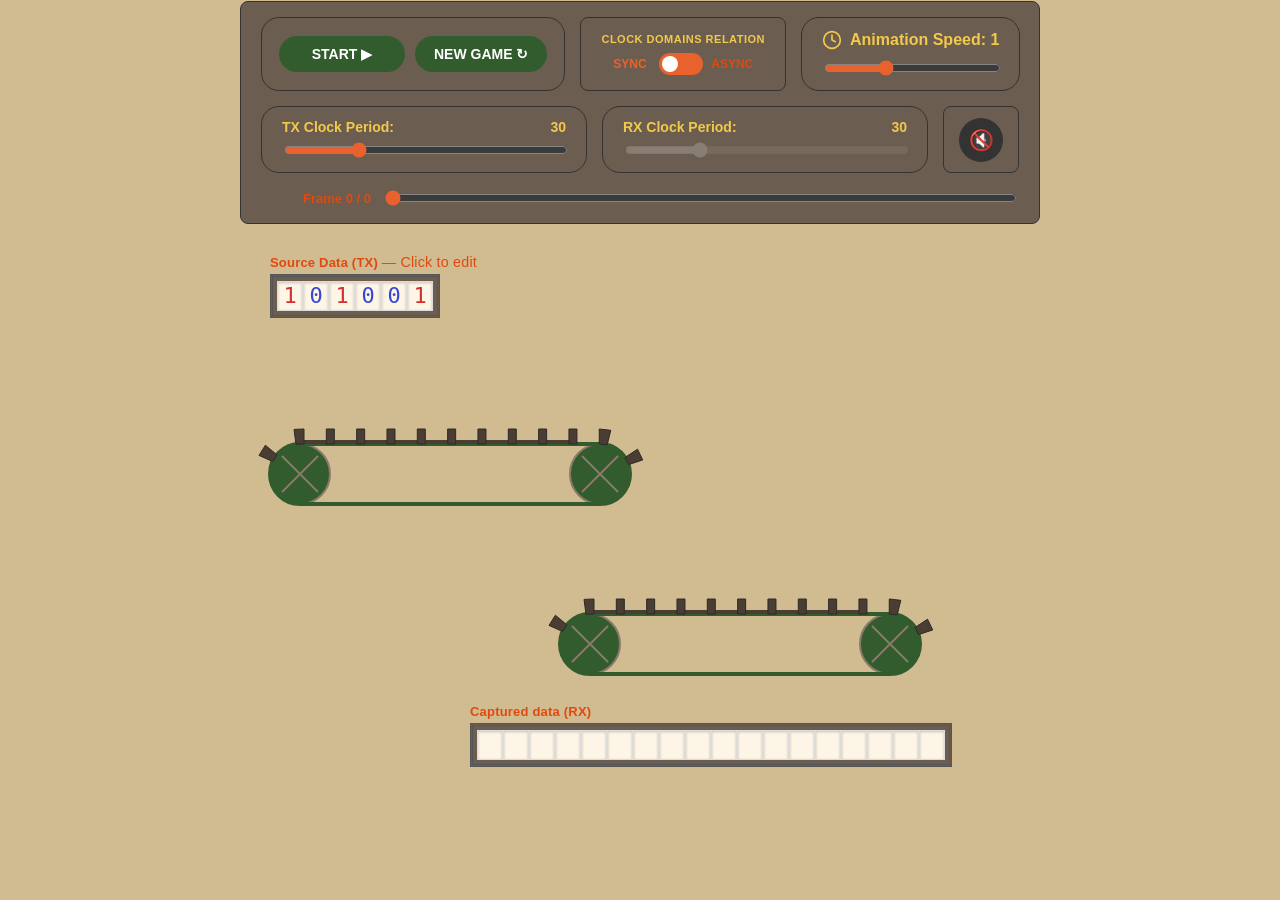
==== posts/cdc/demos/demo2.html @ a6453638 "Updated project with latest local changes" ====
<!DOCTYPE html>
<html lang="en">
<head>
<meta charset="UTF-8">
<title>CDC Demo 2: Clock Domain Crossing</title>
<link rel="stylesheet" href="../../../shared/css/demo-controls.css">
</head>
<body>

<div class="control-panel-wrapper">

  <div class="top-row">
    <div class="buttons-box">
      <button id="btnPlay">START &#9654;</button>
      <button id="btnReset">NEW GAME &#8635;</button>
    </div>
    
    <div class="sync-box">
      <div class="sync-label">Clock Domains Relation</div>
      <div class="toggle-row">
        <span class="toggle-side-label active" id="labelSync">SYNC</span>
        <div class="toggle-track" id="syncToggle" title="Switch between Sync and Async mode">
          <div class="toggle-thumb"></div>
        </div>
        <span class="toggle-side-label" id="labelAsync">ASYNC</span>
      </div>
    </div>

    <div class="speed-box">
      <div class="speed-header">
        <svg width="20" height="20" viewBox="0 0 24 24" fill="none" stroke="currentColor" stroke-width="2" stroke-linecap="round" stroke-linejoin="round"><circle cx="12" cy="12" r="10"></circle><polyline points="12 6 12 12 16 14"></polyline></svg>
        <span>Animation Speed: <span id="vAnimSpeed">1.0</span></span>
      </div>
      <input type="range" id="slAnimSpeed" min="0" max="3" step="0.1" value="1.0">
    </div>
  </div>
  
  <div class="bottom-row">
    <div class="step-box">
      <div class="step-header">
        <span>TX Clock Period:</span>
        <span id="vStepA">30</span>
      </div>
      <input type="range" id="slStepA" min="20" max="60" step="2" value="30">
    </div>
    
    <div class="step-box">
      <div class="step-header">
        <span>RX Clock Period:</span>
        <span id="vStepB">30</span>
      </div>
      <input type="range" id="slStepB" min="20" max="60" step="2" value="30">
    </div>

    <div class="sound-box">
      <button id="btnSound" class="btn-sound" title="Sound ON/OFF">&#128263;</button>
    </div>
  </div>

  <div class="scrubber-row">
    <span class="scrubber-label" id="vTimeline">Frame 0 / 0</span>
    <input type="range" id="slTimeline" min="0" max="1000" step="1" value="0">
  </div>
</div>

<div class="canvas-container">
  <div class="tableau-wrapper a" id="tableauAWrapper">
    <div class="tableau-title">Source Data (TX) <span id="editHint" style="font-size: 1.1em; color: var(--edit-hint); font-weight: normal; text-transform: none;">— Click to edit</span></div>
    <div id="tableauA" class="tableau tableau-a"></div>
  </div>

  <div class="tableau-wrapper" id="tableauBWrapper">
    <div class="tableau-title">Captured data (RX)</div>
    <div id="tableauB" class="tableau tableau-b"></div>
  </div>

  <canvas id="view" width="800" height="600"></canvas>
</div>

<script src="demo2.js"></script>
</body>
</html>
---- shared/css/demo-controls.css ----
/* Shared demo control panel styles */
@import url('../../palette.css');
/* Ball colors (shared by all demos) */
:root {
  --ball-1-hi:  #ffb3b3;
  --ball-1-mid: #e53935;
  --ball-1-lo:  #8e0000;
  --ball-0-hi:  #82b1ff;
  --ball-0-mid: #1e88e5;
  --ball-0-lo:  #0d47a1;
}

body {
  background: var(--demo-bg);
  color: var(--demo-text);
  font-family: 'Segoe UI', Tahoma, Geneva, Verdana, sans-serif;
  display: flex;
  flex-direction: column;
  align-items: center;
  padding-top: 1px;
  margin: 0;
}

.control-panel-wrapper {
  width: 800px;
  background: var(--demo-surface);
  border: 1px solid var(--demo-border);
  border-radius: 8px;
  padding: 15px 20px;
  box-sizing: border-box;
  margin-bottom: 0px;
}

.panel-header {
  font-weight: 800;
  font-size: 15px;
  margin-bottom: 12px;
  text-transform: uppercase;
  letter-spacing: 0.5px;
  color: var(--demo-text-muted);
}

.top-row {
  display: flex;
  gap: 15px;
  margin-bottom: 15px;
}

.buttons-box, .speed-box, .step-box {
  background: var(--demo-surface);
  border: 1px solid var(--demo-border);
  border-radius: 18px;
  padding: 12px 20px;
  display: flex;
  align-items: center;
}

.buttons-box {
  gap: 10px;
  flex: 0 0 auto;
  padding-left: 17px;
  padding-right: 17px;
}

.speed-box {
  flex: 1;
  display: flex;
  flex-direction: column;
  align-items: stretch;
  gap: 8px;
}

.speed-header {
  display: flex;
  justify-content: flex-start;
  align-items: center;
  gap: 8px;
  font-weight: 600;
  font-size: 16px;
  color: var(--demo-text);
  white-space: nowrap;
}

.bottom-row {
  display: flex;
  gap: 15px;
}

.step-box {
  flex: 1;
  display: flex;
  flex-direction: column;
  align-items: stretch;
  padding: 12px 20px;
}

.step-header {
  display: flex;
  justify-content: space-between;
  width: 100%;
  margin-bottom: 5px;
  font-weight: 600;
  font-size: 14px;
  color: var(--demo-text);
}

.sound-box {
  background: var(--demo-surface);
  border: 1px solid var(--demo-border);
  border-radius: 8px;
  display: flex;
  align-items: center;
  justify-content: center;
  padding: 0 15px;
  flex: 0 0 auto;
}

button {
  padding: 10px 19px;
  min-width: 126px;
  justify-content: center;
  font-family: inherit;
  font-weight: bold;
  font-size: 14px;
  color: var(--demo-on-btn);
  background: var(--demo-btn);
  border: none;
  border-radius: 20px;
  cursor: pointer;
  transition: background 0.2s, opacity 0.2s;
  display: flex;
  align-items: center;
  gap: 6px;
}

button:hover {
  background: var(--demo-accent) !important;
}

button:disabled {
  opacity: 0.4;
  cursor: not-allowed;
  background: var(--demo-btn) !important;
}

.btn-sound {
  width: 44px;
  height: 44px;
  min-width: 44px;
  padding: 0 !important;
  border-radius: 50% !important;
  display: flex;
  align-items: center;
  justify-content: center;
  font-size: 20px;
  background: var(--demo-border) !important;
}

input[type="range"] {
  width: 100%;
  cursor: pointer;
  accent-color: var(--demo-accent);
  background-color: var(--demo-border);
  border-radius: 4px;
}
input[type="range"]:disabled { opacity: 0.3; cursor: not-allowed; }

.canvas-container {
  position: relative;
  display: inline-block;
  width: 800px;
}

canvas {
  background: var(--demo-bg);
  border-radius: 6px;
}

.tableau-wrapper {
  position: absolute;
  display: flex;
  flex-direction: column;
  align-items: flex-start;
  gap: 4px;
  pointer-events: none;
}

.tableau-wrapper.clone {
  transition: top 2s ease-in-out;
  z-index: 10;
}

.tableau-wrapper.faded {
  opacity: 0.25;
  transition: opacity 1s ease;
}

.result-text {
  position: absolute;
  left: 50px;
  top: 35px;
  font-size: 24px;
  font-weight: bold;
  opacity: 0;
  transition: opacity 0.5s;
  z-index: 5;
}

.result-text.visible {
  opacity: 1;
}

.tableau-title {
  font-size: 13px;
  font-weight: 700;
  color: var(--demo-text-muted);
  letter-spacing: 0.2px;
  pointer-events: none;
  user-select: none;
}

.tableau-wrapper.a {
  left: 30px;
  top: 30px;
}

.tableau {
  display: inline-grid;
  grid-auto-flow: column;
  gap: 0;
  padding: 4px;
  background: var(--demo-surface);
  border: 3px double #555;
  box-sizing: border-box;
  position: relative;
  --cell-w: 26px;
  --tableau-pad: 4px;
  --tableau-border: 3px;
  pointer-events: auto;
}

.tableau.tableau-a.gate-open::after {
  content: "";
  position: absolute;
  left: 0;
  bottom: calc(-1 * var(--tableau-border));
  width: calc(var(--cell-w) + var(--tableau-pad));
  height: calc(var(--tableau-pad) + var(--tableau-border));
  background: var(--demo-bg);
  pointer-events: none;
  z-index: 2;
}

.tableau.tableau-b.gate-open::after {
  content: "";
  position: absolute;
  right: 0;
  top: calc(-1 * var(--tableau-border));
  width: calc(var(--cell-w) + var(--tableau-pad));
  height: calc(var(--tableau-pad) + var(--tableau-border));
  background: var(--demo-bg);
  pointer-events: none;
  z-index: 2;
}

.tableau-cell {
  width: 26px;
  height: 30px;
  display: flex;
  align-items: center;
  justify-content: center;
  font-family: monospace;
  font-size: 22px;
  line-height: 1;
  border: 1px solid #dcdcdc;
  background: #fdf5e6;
  box-shadow: inset 0 1px 3px rgba(0,0,0,0.2);
  user-select: none;
  cursor: pointer;
  box-sizing: border-box;
  position: relative;
  z-index: 1;
}

/* Sync/Async toggle */
.sync-box {
  background: var(--demo-surface);
  border: 1px solid var(--demo-border);
  border-radius: 8px;
  padding: 12px 20px;
  display: flex;
  flex-direction: column;
  align-items: center;
  justify-content: center;
  gap: 8px;
  flex: 0 0 auto;
}

.sync-label {
  font-size: 11px;
  font-weight: 700;
  text-transform: uppercase;
  letter-spacing: 0.5px;
  color: var(--demo-text);
}

.toggle-row {
  display: flex;
  align-items: center;
  gap: 8px;
}

.toggle-side-label {
  font-size: 12px;
  font-weight: 700;
  color: var(--demo-text-muted);
  transition: color 0.2s;
  min-width: 38px;
}

.toggle-side-label.active {
  color: var(--demo-accent);
}

.toggle-track {
  position: relative;
  width: 44px;
  height: 22px;
  background: var(--demo-accent);
  border-radius: 11px;
  cursor: pointer;
  transition: background 0.2s;
  flex-shrink: 0;
}

.toggle-track.async-mode {
  background: var(--demo-btn);
}

.toggle-track.disabled-toggle {
  opacity: 0.35;
  cursor: not-allowed;
}

.toggle-thumb {
  position: absolute;
  top: 3px;
  left: 3px;
  width: 16px;
  height: 16px;
  background: var(--demo-on-btn);
  border-radius: 50%;
  transition: left 0.2s;
  pointer-events: none;
}

.toggle-track.async-mode .toggle-thumb {
  left: 25px;
}

.tableau-cell.disabled { cursor: not-allowed; }
.tableau-cell.empty { color: transparent; }
.digit-1 { color: #d32f2f; }
.digit-0 { color: #3545d6; }
.digit-1-light { color: #ef9a9a; }
.digit-0-light { color: #90caf9; }
.hidden { display: none !important; }

.scrubber-row {
  display: flex;
  align-items: center;
  gap: 12px;
  margin-top: 15px;
}

.scrubber-label {
  font-size: 13px;
  font-weight: 600;
  color: var(--demo-text-muted);
  white-space: nowrap;
  min-width: 110px;
  text-align: right;
}
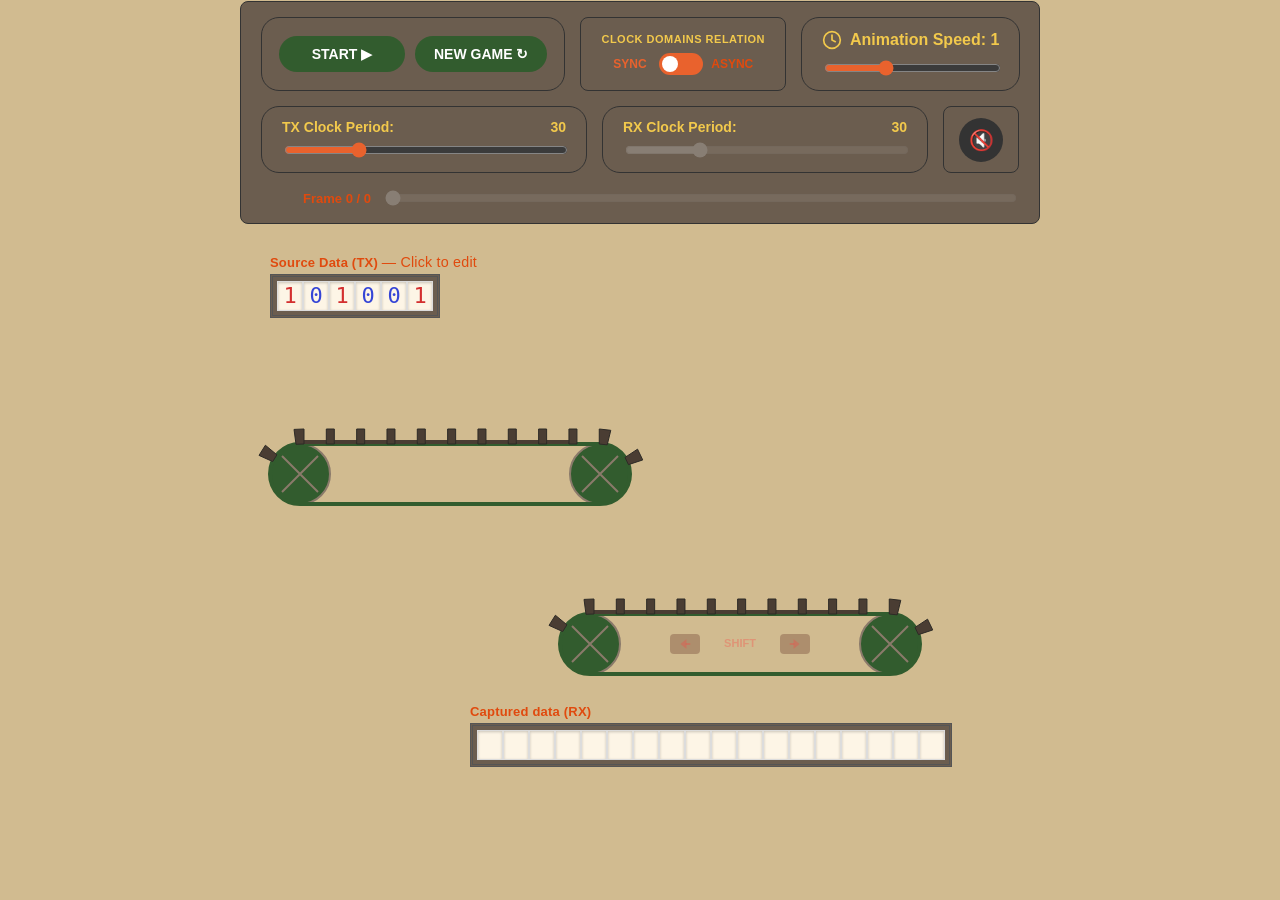
==== commit a572dd70: "Add conveyor B drag shift to demo3 and fix timeline slider gating Port conveyor B drag/shift feature" ====
--- a/posts/cdc/demos/demo2.html
+++ b/posts/cdc/demos/demo2.html
@@ -59,7 +59,7 @@
 
   <div class="scrubber-row">
     <span class="scrubber-label" id="vTimeline">Frame 0 / 0</span>
-    <input type="range" id="slTimeline" min="0" max="1000" step="1" value="0">
+    <input type="range" id="slTimeline" min="0" max="1000" step="1" value="0" disabled>
   </div>
 </div>
 
